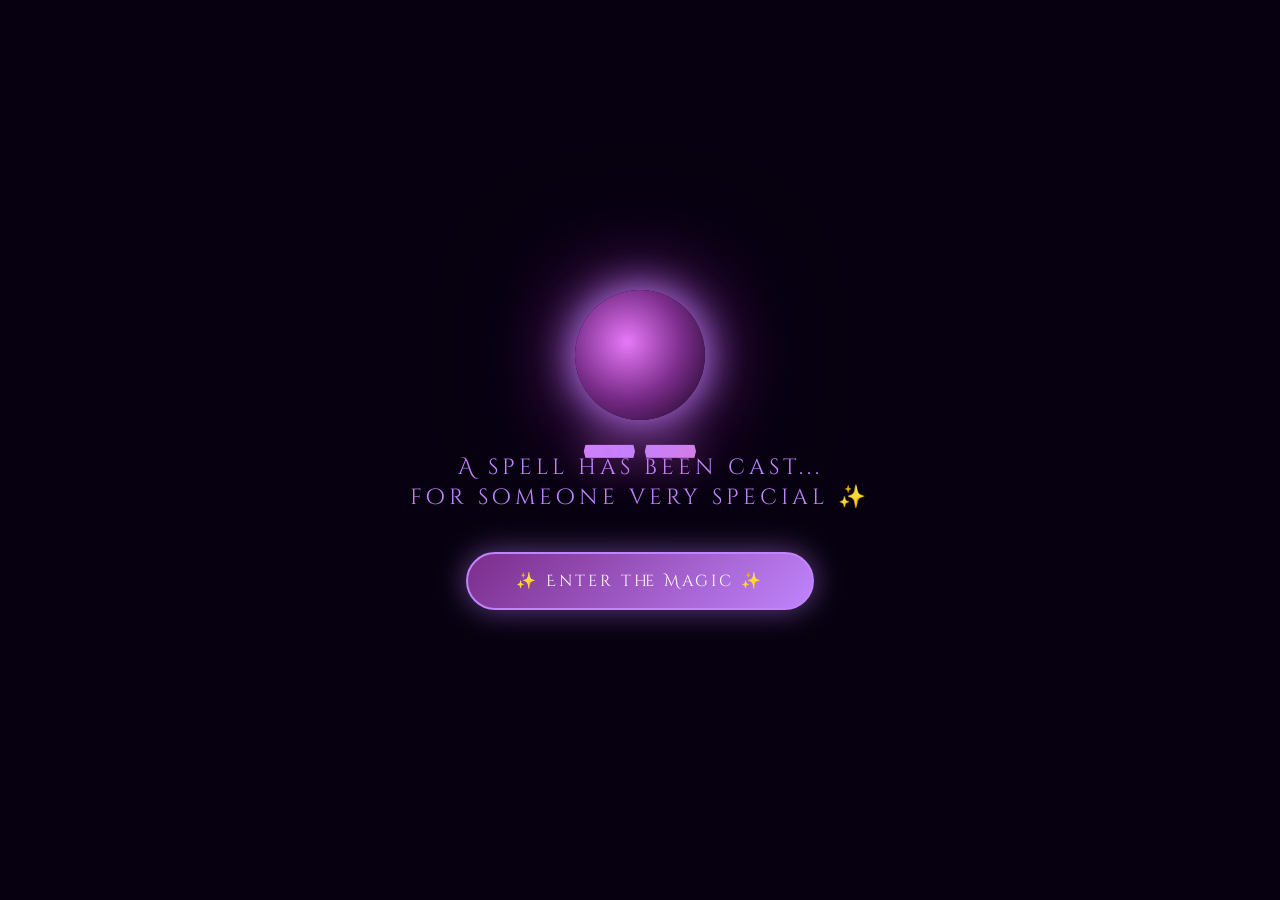
==== lucy_birthday_v2.html @ 37e7c9aa "updated" ====
<!DOCTYPE html>
<html lang="en">
<head>
<meta charset="UTF-8">
<meta name="viewport" content="width=device-width, initial-scale=1.0">
<title>Happy Birthday, Lucy Dracolina Darkbloom ✨</title>
<link href="https://fonts.googleapis.com/css2?family=Cinzel+Decorative:wght@400;700;900&family=Cormorant+Garamond:ital,wght@0,300;0,400;1,300;1,400&family=Satisfy&display=swap" rel="stylesheet">
<style>
:root {
  --purple: #7b2d8b;
  --deep-purple: #3d0d4e;
  --lavender: #c084fc;
  --pink: #f472b6;
  --gold: #f5c842;
  --teal: #2dd4bf;
  --dark: #0d0015;
  --darker: #070010;
  --white: #fdf4ff;
  --rose: #fb7185;
}
* { margin:0; padding:0; box-sizing:border-box; }
html, body { width:100%; height:100%; overflow:hidden; }

body {
  background: var(--darker);
  color: var(--white);
  font-family: 'Cormorant Garamond', serif;
  cursor: url("data:image/svg+xml,%3Csvg xmlns='http://www.w3.org/2000/svg' width='24' height='24' viewBox='0 0 24 24'%3E%3Ctext y='20' font-size='20'%3E🔮%3C/text%3E%3C/svg%3E") 12 12, auto;
  transition:opacity .3s ease;
}

/* ── STARFIELD ── */
#starfield {
  position:fixed; inset:0;
  pointer-events:none; z-index:0; overflow:hidden;
}
.star {
  position:absolute; background:white; border-radius:50%;
  animation: twinkle var(--dur) ease-in-out infinite;
}
@keyframes twinkle {
  0%,100%{opacity:.15;transform:scale(1)}
  50%{opacity:1;transform:scale(1.5)}
}

/* ── FLOATING PARTICLES ── */
.particle {
  position:fixed; pointer-events:none; z-index:1;
  animation: floatUp var(--dur2) ease-in infinite;
  font-size:var(--sz);
}
@keyframes floatUp {
  0%{transform:translateY(110vh) rotate(0);opacity:0}
  10%{opacity:1} 90%{opacity:1}
  100%{transform:translateY(-10vh) rotate(360deg);opacity:0}
}

/* ── CURSOR TRAIL ── */
.trail {
  position:fixed; pointer-events:none; z-index:9990; font-size:1.2rem;
  animation: trailFade .8s forwards;
}
@keyframes trailFade {
  0%{opacity:1;transform:scale(1)}
  100%{opacity:0;transform:scale(0) translateY(-30px)}
}

/* ── FIREWORKS ── */
.firework {
  position:fixed; pointer-events:none; z-index:9000; border-radius:50%;
  animation:fireworkPop 1s ease-out forwards;
}
@keyframes fireworkPop {
  0%{transform:scale(0);opacity:1}
  100%{transform:scale(1);opacity:0}
}

/* ── INTRO SCREEN ── */
#intro {
  position:fixed; inset:0; z-index:9999;
  background:var(--darker);
  display:flex; flex-direction:column;
  align-items:center; justify-content:center; text-align:center; padding:2rem;
  transition:opacity 1.2s ease, visibility 1.2s ease;
}
#intro.hidden{opacity:0;visibility:hidden;pointer-events:none}

.intro-orb {
  width:130px; height:130px; border-radius:50%;
  background:radial-gradient(circle at 40% 40%,#e879f9,#7b2d8b,#0d0015);
  box-shadow:0 0 40px #c084fc,0 0 80px #7b2d8b,0 0 130px #3d0d4e;
  animation:orbPulse 2s ease-in-out infinite;
  margin-bottom:2rem;
}
@keyframes orbPulse {
  0%,100%{transform:scale(1);box-shadow:0 0 40px #c084fc,0 0 80px #7b2d8b}
  50%{transform:scale(1.15);box-shadow:0 0 70px #e879f9,0 0 130px #c084fc,0 0 200px #7b2d8b}
}
.intro-text {
  font-family:'Cinzel Decorative',serif;
  font-size:clamp(.9rem,3vw,1.4rem);
  color:var(--lavender); letter-spacing:4px;
  animation:fadeInOut 2s ease-in-out infinite;
}
@keyframes fadeInOut{0%,100%{opacity:.4}50%{opacity:1}}

#enterBtn {
  margin-top:2.5rem; padding:1rem 3rem;
  background:linear-gradient(135deg,#7b2d8b,#c084fc);
  border:2px solid var(--lavender); color:white;
  font-family:'Cinzel Decorative',serif; font-size:1rem; letter-spacing:3px;
  cursor:pointer; border-radius:50px;
  box-shadow:0 0 30px rgba(192,132,252,.5);
  transition:all .3s; animation:btnGlow 2s ease-in-out infinite;
}
#enterBtn:hover{transform:scale(1.08);box-shadow:0 0 60px rgba(192,132,252,1)}
@keyframes btnGlow{
  0%,100%{box-shadow:0 0 20px rgba(192,132,252,.4)}
  50%{box-shadow:0 0 55px rgba(192,132,252,.9)}
}

/* ── INTRO COUNTDOWN ── */
#introCountdown{
  position:absolute;
  top:50%;left:50%;
  transform:translate(-50%,-50%);
  font-size:clamp(4rem,15vw,10rem);
  font-family:'Cinzel Decorative',serif;
  background:linear-gradient(135deg,#e879f9,#c084fc,#f472b6);
  -webkit-background-clip:text;
  -webkit-text-fill-color:transparent;
  background-clip:text;
  animation:countdownPulse .8s ease-in-out;
  font-weight:900;
  text-shadow:0 0 40px rgba(232,121,249,.6);
  opacity:0;
}
#introCountdown.show{
  opacity:1;
}
@keyframes countdownPulse{
  0%{transform:translate(-50%,-50%) scale(.5);opacity:0}
  50%{transform:translate(-50%,-50%) scale(1.3)}
  100%{transform:translate(-50%,-50%) scale(1);opacity:1}
}

/* ── BOOK CONTAINER ── */
#book {
  position:fixed; inset:0; z-index:10;
  display:flex; align-items:center; justify-content:center;
}

/* ── PAGES ── */
.page {
  position:absolute; inset:0;
  display:flex; flex-direction:column;
  align-items:center; justify-content:flex-start;
  padding:3rem 1.5rem 8.5rem;
  overflow-y:auto; overflow-x:hidden;
  opacity:0; pointer-events:none;
  transform:translateX(100%) scale(.95);
  transition:transform .7s cubic-bezier(.77,0,.18,1), opacity .7s ease;
  will-change:transform,opacity;
  min-height:100vh;
  scroll-behavior:smooth;
}
.page.active{
  opacity:1; pointer-events:auto;
  transform:translateX(0) scale(1);
}
.page.exit-left{
  opacity:0; pointer-events:none;
  transform:translateX(-100%) scale(.95);
  transition:transform .7s cubic-bezier(.77,0,.18,1), opacity .6s ease;
}
.page.enter-right{
  transform:translateX(100%) scale(.95);
  opacity:0; transition:none;
}
.page.enter-left{
  transform:translateX(-100%) scale(.95);
  opacity:0; transition:none;
}
.page.exit-right{
  opacity:0; pointer-events:none;
  transform:translateX(100%) scale(.95);
  transition:transform .7s cubic-bezier(.77,0,.18,1), opacity .6s ease;
}

/* page backgrounds */
.page:nth-child(1){background:radial-gradient(ellipse at 50% 0%,#3d0d4e 0%,#0d0015 60%)}
.page:nth-child(2){background:radial-gradient(ellipse at 50% 50%,#1a0025 0%,#0d0015 100%)}
.page:nth-child(3){background:radial-gradient(ellipse at 50% 0%,#0a001a 0%,#050008 100%)}
.page:nth-child(4){background:radial-gradient(ellipse at 50% 100%,#200030 0%,#0d0015 70%)}
.page:nth-child(5){background:radial-gradient(ellipse at 50% 50%,#1a0028 0%,#080010 100%)}
.page:nth-child(6){background:radial-gradient(ellipse at 50% 50%,#001a3a 0%,#000a18 100%)}
.page:nth-child(7){background:radial-gradient(ellipse at 50% 0%,#200040 0%,#0a0015 100%)}
.page:nth-child(8){background:radial-gradient(ellipse at 50% 50%,#1a0030 0%,#080010 100%)}
.page:nth-child(9){background:radial-gradient(ellipse at 50% 0%,#0d0020 0%,#060010 100%)}
.page:nth-child(10){background:radial-gradient(ellipse at 50% 50%,#250040 0%,#080010 100%)}

/* ── NAV BUTTONS ── */
#navBar {
  position:fixed; bottom:0; left:0; right:0; z-index:9500;
  display:flex; align-items:center; justify-content:center;
  gap:2rem; padding:1.5rem 1.5rem 1.8rem;
  background:linear-gradient(to top,rgba(7,0,16,.98),rgba(7,0,16,.7),transparent);
  backdrop-filter:blur(10px);
  flex-wrap:wrap;
}
.nav-btn {
  padding:0.8rem 2.2rem;
  background:linear-gradient(135deg,#7b2d8b,#c084fc);
  border:1.5px solid rgba(192,132,252,.6);
  color:white;
  font-family:'Cinzel Decorative',serif;
  font-size:.8rem;
  letter-spacing:2px;
  cursor:pointer;
  border-radius:50px;
  box-shadow:0 4px 25px rgba(123,45,139,.4);
  transition:all .35s cubic-bezier(.34,.1,.64,.1);
  text-transform:uppercase;
  font-weight:600;
  position:relative;
  overflow:hidden;
}
.nav-btn::before{
  content:'';
  position:absolute;
  top:0;
  left:-100%;
  width:100%;
  height:100%;
  background:linear-gradient(90deg,transparent,rgba(255,255,255,.2),transparent);
  transition:left .5s;
}
.nav-btn:hover::before{left:100%}
.nav-btn:hover{
  background:linear-gradient(135deg,#c084fc,#7b2d8b);
  box-shadow:0 8px 45px rgba(192,132,252,.8);
  transform:translateY(-3px);
  border-color:rgba(232,121,249,.9);
}
.nav-btn:active{
  transform:translateY(-1px);
  box-shadow:0 4px 20px rgba(192,132,252,.6);
}
.nav-btn:disabled{
  opacity:.25;
  cursor:not-allowed;
  transform:none;
  box-shadow:0 2px 10px rgba(192,132,252,.1);
}

#pageProgress{
  position:absolute;
  bottom:0;
  left:0;
  height:4px;
  background:linear-gradient(90deg,#e879f9,#c084fc,#f472b6);
  box-shadow:0 0 15px rgba(192,132,252,.8);
  transition:width .5s cubic-bezier(.34,.1,.64,.1);
}

#pageCounter{
  font-family:'Cinzel Decorative',serif;
  font-size:1rem;
  color:var(--lavender);
  letter-spacing:2px;
  text-align:center;
  background:rgba(61,13,78,.5);
  border:1.5px solid rgba(192,132,252,.4);
  border-radius:30px;
  padding:0.7rem 1.8rem;
  backdrop-filter:blur(8px);
  box-shadow:0 4px 15px rgba(123,45,139,.3);
  min-width:110px;
  font-weight:600;
}

#pageIndicator {
  display:flex;
  gap:.5rem;
  align-items:center;
  padding:0.8rem 1.2rem;
  background:rgba(61,13,78,.3);
  border-radius:50px;
  backdrop-filter:blur(8px);
  border:1px solid rgba(192,132,252,.2);
}
.pip {
  width:10px;
  height:10px;
  border-radius:50%;
  background:rgba(192,132,252,.25);
  border:1.5px solid rgba(192,132,252,.35);
  cursor:pointer;
  transition:all .3s cubic-bezier(.34,.1,.64,.1);
  position:relative;
  box-shadow:0 0 6px rgba(192,132,252,.2);
}
.pip:hover{
  background:rgba(192,132,252,.6);
  border-color:rgba(192,132,252,.8);
  transform:scale(1.4);
  box-shadow:0 0 12px rgba(192,132,252,.7);
}
.pip.active{
  background:linear-gradient(135deg,#e879f9,#c084fc);
  border-color:var(--lavender);
  box-shadow:0 0 18px rgba(192,132,252,.9),inset 0 0 10px rgba(255,255,255,.4);
  width:14px;
  height:14px;
  position:relative;
}
.pip.active::after{
  content:'';
  position:absolute;
  inset:0;
  border-radius:50%;
  background:linear-gradient(135deg,transparent,rgba(255,255,255,.3),transparent);
  animation:shimmer 2s infinite;
}
@keyframes shimmer{
  0%{transform:translateX(-100%)}
  100%{transform:translateX(100%)}
}

/* ── GENERAL TYPOGRAPHY ── */
.section-title {
  font-family:'Cinzel Decorative',serif;
  font-size:clamp(1.4rem,4vw,2.4rem);
  color:var(--gold); margin-bottom:.8rem;
  text-shadow:0 0 30px rgba(245,200,66,.5);
  text-align:center; line-height:1.3;
}
.section-subtitle {
  font-size:1rem; color:var(--lavender);
  letter-spacing:3px; margin-bottom:2.5rem;
  font-style:italic; text-align:center;
}
.page-inner { width:100%; max-width:880px; margin:0 auto; padding:1rem 0; }

/* ── PAGE SCROLL FIX ── */
.page{
  overflow-y:auto;
  overflow-x:hidden;
  scroll-behavior:smooth;
  scrollbar-width:thin;
  scrollbar-color:rgba(192,132,252,.4) rgba(7,0,16,.5);
}
.page::-webkit-scrollbar{width:8px}
.page::-webkit-scrollbar-track{background:rgba(7,0,16,.5)}
.page::-webkit-scrollbar-thumb{background:rgba(192,132,252,.4);border-radius:4px}
.page::-webkit-scrollbar-thumb:hover{background:rgba(192,132,252,.7)}

/* ── PAGE 1 HERO ── */
.hero-crown{font-size:4.5rem;animation:crownFloat 3s ease-in-out infinite;filter:drop-shadow(0 0 20px gold);display:block;text-align:center}
@keyframes crownFloat{0%,100%{transform:translateY(0) rotate(-5deg)}50%{transform:translateY(-20px) rotate(5deg)}}
.hero-title {
  font-family:'Cinzel Decorative',serif;
  font-size:clamp(2rem,6vw,4.5rem);
  background:linear-gradient(135deg,#f5c842,#e879f9,#c084fc,#f472b6);
  -webkit-background-clip:text; -webkit-text-fill-color:transparent; background-clip:text;
  line-height:1.2; margin:1rem 0; text-align:center;
}
.hero-secret{font-family:'Satisfy',cursive;font-size:clamp(1.2rem,4vw,2.3rem);color:var(--lavender);margin:.5rem 0 1rem;text-align:center}
.hero-date{font-family:'Cormorant Garamond',serif;font-size:1.2rem;color:var(--gold);letter-spacing:5px;text-align:center}
.hero-divider{width:200px;height:2px;background:linear-gradient(90deg,transparent,var(--lavender),transparent);margin:1.5rem auto}
.hero-subtitle{font-size:1.3rem;font-style:italic;color:rgba(253,244,255,.7);max-width:580px;line-height:1.8;text-align:center;margin:0 auto}
.barbie-ring{position:absolute;width:560px;height:560px;border-radius:50%;border:1px solid rgba(244,114,182,.15);animation:ringRotate 20s linear infinite;pointer-events:none;top:50%;left:50%;transform:translate(-50%,-50%)}
.barbie-ring::before{content:'💗';position:absolute;top:-15px;left:50%;transform:translateX(-50%);font-size:1.5rem}
@keyframes ringRotate{to{transform:translate(-50%,-50%) rotate(360deg)}}

/* page-in animation helpers */
.page.active .fade-in { animation: fadeInUp .8s ease forwards; }
.page.active .fade-in:nth-child(1){animation-delay:.1s}
.page.active .fade-in:nth-child(2){animation-delay:.3s}
.page.active .fade-in:nth-child(3){animation-delay:.5s}
.page.active .fade-in:nth-child(4){animation-delay:.7s}
.page.active .fade-in:nth-child(5){animation-delay:.9s}
.page.active .fade-in:nth-child(6){animation-delay:1.1s}
.fade-in { opacity:0; transform:translateY(24px); }
@keyframes fadeInUp{to{opacity:1;transform:translateY(0)}}

/* ── PAGE 2 POEM ── */
.poem-label{font-family:'Cinzel Decorative',serif;font-size:.75rem;letter-spacing:6px;color:var(--gold);margin-bottom:1rem;text-align:center}
.poem-title{font-family:'Cinzel Decorative',serif;font-size:clamp(1.3rem,3.5vw,2rem);color:var(--lavender);margin-bottom:1.5rem;text-align:center}
.poem-text{font-size:clamp(.9rem,2vw,1.1rem);font-style:italic;line-height:2;color:rgba(253,244,255,.85);text-align:center;max-width:720px;margin:0 auto;padding:1rem 0}
.poem-text .hp{color:var(--pink)}.poem-text .hg{color:var(--gold)}.poem-text .hl{color:var(--lavender)}
.poem-sig{margin-top:1.5rem;font-family:'Satisfy',cursive;font-size:1.5rem;color:var(--rose);text-align:center}
.float-rose{position:absolute;font-size:2rem;animation:roseFloat var(--d) ease-in-out infinite;opacity:.35;pointer-events:none}
@keyframes roseFloat{0%,100%{transform:translateY(0) rotate(0);opacity:.3}50%{transform:translateY(-28px) rotate(15deg);opacity:.7}}

/* ── PAGE 3 STAR CHART ── */
.natal-wrap{position:relative;display:inline-block;margin:0 auto 1rem}
#natalCanvas{border-radius:50%;box-shadow:0 0 60px rgba(192,132,252,.4),0 0 120px rgba(123,45,139,.2);max-width:min(420px,80vw);max-height:min(420px,80vw)}
.natal-center{position:absolute;top:50%;left:50%;transform:translate(-50%,-50%);text-align:center;pointer-events:none}
.natal-center-sign{font-size:2.2rem;animation:orbPulse 3s ease-in-out infinite}
.natal-center-name{font-family:'Cinzel Decorative',serif;font-size:.75rem;color:var(--gold);letter-spacing:3px;margin-top:.3rem}
.natal-center-date{font-size:.65rem;color:var(--lavender);letter-spacing:2px;margin-top:.2rem}

.planet-legend{display:flex;flex-wrap:wrap;gap:.7rem;justify-content:center;max-width:680px;margin:1.2rem auto}
.planet-item{display:flex;align-items:center;gap:.5rem;background:rgba(61,13,78,.5);border:1px solid rgba(192,132,252,.25);border-radius:30px;padding:.35rem .9rem;transition:all .25s;cursor:default}
.planet-item:hover{background:rgba(123,45,139,.45);border-color:rgba(192,132,252,.55);transform:scale(1.05)}
.planet-dot{width:9px;height:9px;border-radius:50%}
.planet-name-tag{font-family:'Cormorant Garamond',serif;font-size:.85rem;color:var(--lavender)}

/* ── CONSTELLATION GRID (pages 3 & 7) ── */
.constellation-grid{display:flex;flex-wrap:wrap;gap:1.2rem;justify-content:center;max-width:860px;margin:0 auto}
.star-card{background:linear-gradient(135deg,rgba(61,13,78,.6),rgba(123,45,139,.2));border:1px solid rgba(192,132,252,.3);border-radius:18px;padding:1.5rem;width:230px;backdrop-filter:blur(8px);transition:transform .3s,box-shadow .3s;position:relative;overflow:hidden}
.star-card:hover{transform:translateY(-8px);box-shadow:0 18px 50px rgba(192,132,252,.3)}
.star-icon{font-size:2.2rem;margin-bottom:.6rem}
.star-name{font-family:'Cinzel Decorative',serif;font-size:.78rem;color:var(--gold);margin-bottom:.4rem;letter-spacing:2px}
.star-desc{font-size:.88rem;color:rgba(253,244,255,.75);line-height:1.6;font-style:italic}

/* ── PAGE 4 TEDDIES ── */
.toys-grid{display:flex;flex-wrap:wrap;gap:2rem;justify-content:center;max-width:900px;margin:0 auto}
.toy-card{width:150px;display:flex;flex-direction:column;align-items:center;gap:.8rem;animation:toyBounce var(--b) ease-in-out infinite;cursor:pointer;transition:transform .2s}
.toy-card:hover{transform:scale(1.18) rotate(5deg)}
@keyframes toyBounce{0%,100%{transform:translateY(0)}50%{transform:translateY(-18px)}}
.toy-emoji{font-size:4rem;filter:drop-shadow(0 8px 18px rgba(192,132,252,.4))}
.toy-name{font-family:'Cinzel Decorative',serif;font-size:.8rem;color:var(--pink);letter-spacing:2px}
.speech-bubble{background:linear-gradient(135deg,rgba(123,45,139,.55),rgba(61,13,78,.85));border:1px solid rgba(192,132,252,.4);border-radius:14px;padding:.6rem .9rem;position:relative;opacity:0;transform:translateY(8px);transition:opacity .3s,transform .3s}
.toy-card:hover .speech-bubble{opacity:1;transform:translateY(0)}
.speech-bubble::before{content:'';position:absolute;top:-8px;left:50%;transform:translateX(-50%);border:8px solid transparent;border-bottom-color:rgba(123,45,139,.55);border-top:none}
.toy-wish{font-size:.8rem;color:var(--lavender);text-align:center;line-height:1.5;font-style:italic}

/* ── PAGE 5 CAKE ── */
.cake-emoji{font-size:clamp(7rem,18vw,11rem);display:block;text-align:center;animation:cakeFloat 3s ease-in-out infinite;filter:drop-shadow(0 20px 40px rgba(244,114,182,.4));cursor:pointer;user-select:none;transition:transform .2s}
.cake-emoji:hover{transform:scale(1.1)}
@keyframes cakeFloat{0%,100%{transform:translateY(0)}50%{transform:translateY(-14px)}}
.candles-row{font-size:1.8rem;margin-bottom:.8rem;text-align:center;animation:candleGlow 1.5s ease-in-out infinite}
@keyframes candleGlow{0%,100%{filter:brightness(1)}50%{filter:brightness(1.5) drop-shadow(0 0 10px #ffd700)}}
#cakeCutMsg{font-family:'Cinzel Decorative',serif;font-size:clamp(1rem,2.5vw,1.5rem);color:var(--gold);margin-top:1.5rem;min-height:2.5rem;opacity:0;transition:opacity .5s;text-align:center}
#cakeCutMsg.show{opacity:1}
.cake-confetti{position:absolute;font-size:1.8rem;pointer-events:none;opacity:0}
.cake-confetti.burst{animation:confettiBurst 2s forwards}
@keyframes confettiBurst{0%{opacity:1;transform:translate(0,0) rotate(0) scale(1)}100%{opacity:0;transform:translate(var(--tx),var(--ty)) rotate(720deg) scale(0)}}

/* ── CAKE PARTICLES ── */
.cake-particle{position:fixed;pointer-events:none;font-size:1.2rem}
.cake-particle.sweet{animation:sweetParticle 3s ease-out forwards;opacity:0}
@keyframes sweetParticle{
  0%{opacity:1;transform:translate(0,0) scale(1)}
  50%{opacity:1}
  100%{opacity:0;transform:translate(var(--tx),var(--ty)) scale(0)}
}

/* ── CANDY EXPLOSION ── */
.candy-burst{position:fixed;width:1rem;height:1rem;pointer-events:none;border-radius:50%;animation:candyPop 1.5s ease-out forwards}
@keyframes candyPop{
  0%{transform:translate(0,0) scale(1);opacity:1}
  100%{transform:translate(var(--x),var(--y)) scale(0);opacity:0}
}

/* ── PAGE 6 ABYSS ── */
.fish-swim{font-size:2.5rem;position:absolute;animation:swim var(--sd) linear infinite;top:var(--st);pointer-events:none}
@keyframes swim{
  from{transform:translateX(-10vw) scaleX(1)}
  49.9%{transform:translateX(110vw) scaleX(1)}
  50%{transform:translateX(110vw) scaleX(-1)}
  to{transform:translateX(-10vw) scaleX(-1)}
}
.abyss-card{background:linear-gradient(135deg,rgba(0,30,80,.7),rgba(0,10,40,.9));border:1px solid rgba(45,212,191,.4);border-radius:28px;padding:2.5rem;max-width:520px;margin:2rem auto 0;backdrop-filter:blur(10px);box-shadow:0 0 50px rgba(45,212,191,.15);text-align:center}
.abyss-fish{font-size:5.5rem;animation:fishBob 2s ease-in-out infinite;display:block}
@keyframes fishBob{0%,100%{transform:translateY(0) rotate(-5deg)}50%{transform:translateY(-14px) rotate(5deg)}}
.abyss-name{font-family:'Cinzel Decorative',serif;font-size:1.9rem;color:var(--teal);margin:1rem 0;text-shadow:0 0 20px rgba(45,212,191,.7)}
.abyss-desc{font-size:1.05rem;font-style:italic;color:rgba(255,255,255,.8);line-height:1.8}

/* ── PAGE 7 WISHES ── */
.wishes-grid{display:grid;grid-template-columns:repeat(auto-fit,minmax(240px,1fr));gap:1.5rem;max-width:860px;margin:0 auto}
.wish-card{background:linear-gradient(135deg,rgba(123,45,139,.2),rgba(61,13,78,.4));border:1px solid rgba(192,132,252,.25);border-radius:18px;padding:1.7rem;transition:all .3s;position:relative;overflow:hidden;cursor:pointer;}
.wish-card:hover{transform:translateY(-7px);border-color:rgba(192,132,252,.6);box-shadow:0 18px 45px rgba(123,45,139,.4)}
.wish-card::after{content:'';position:absolute;top:0;left:-100%;width:100%;height:100%;background:linear-gradient(90deg,transparent,rgba(192,132,252,.1),transparent);transition:left .5s}
.wish-card:hover::after{left:100%}
.wish-icon{font-size:2.2rem;margin-bottom:.8rem}
.wish-title{font-family:'Cinzel Decorative',serif;font-size:.78rem;color:var(--gold);letter-spacing:2px;margin-bottom:.7rem}
.wish-text{font-size:.92rem;color:rgba(253,244,255,.8);line-height:1.7;font-style:italic}

/* ── PAGE 8 MEMORY JAR ── */
.jar-wrapper{font-size:clamp(6rem,16vw,9rem);cursor:pointer;animation:cakeFloat 3s ease-in-out infinite;display:block;text-align:center;filter:drop-shadow(0 0 28px rgba(192,132,252,.5));transition:transform .2s}
.jar-wrapper:hover{transform:scale(1.1) rotate(5deg)}
#memoryText{margin:1.5rem auto 0;max-width:540px;min-height:60px;font-size:1.2rem;font-style:italic;color:var(--lavender);padding:1.4rem 2rem;background:linear-gradient(135deg,rgba(61,13,78,.4),rgba(123,45,139,.2));border:1px solid rgba(192,132,252,.3);border-radius:18px;opacity:0;transition:opacity .5s;line-height:1.8;text-align:center}
#memoryText.show{opacity:1}
.jar-hint{margin-top:1rem;color:rgba(192,132,252,.5);font-size:.88rem;font-style:italic;text-align:center}

/* ── PAGE 9 TAROT ── */
.tarot-deck{display:flex;gap:1.5rem;justify-content:center;flex-wrap:wrap;margin:2rem auto 0;max-width:680px}
.tarot-card{width:min(150px,38vw);height:min(230px,58vw);background:linear-gradient(160deg,#1a0030,#2d0050);border:2px solid rgba(192,132,252,.4);border-radius:14px;display:flex;flex-direction:column;align-items:center;justify-content:center;gap:.7rem;cursor:pointer;transition:all .4s;position:relative;overflow:hidden;box-shadow:0 10px 28px rgba(0,0,0,.5)}
.tarot-card::before{content:'';position:absolute;inset:0;background:linear-gradient(135deg,rgba(192,132,252,.05),transparent)}
.tarot-card:hover{transform:translateY(-14px) rotate(2deg);border-color:var(--lavender);box-shadow:0 22px 55px rgba(123,45,139,.5)}
.tarot-card.flipped{animation:cardFlip .6s ease}
@keyframes cardFlip{0%{transform:rotateY(0) translateY(-14px)}50%{transform:rotateY(90deg) translateY(-14px)}100%{transform:rotateY(0) translateY(-14px)}}
.tarot-face{font-size:3rem}
.tarot-name{font-family:'Cinzel Decorative',serif;font-size:.6rem;color:var(--gold);letter-spacing:1px;text-align:center;padding:0 .5rem}
.tarot-msg{font-size:.72rem;color:rgba(253,244,255,.7);text-align:center;padding:0 .7rem;font-style:italic;line-height:1.4}

/* ── PAGE 10 LETTER + COUNTDOWN ── */
.countdown-boxes{display:flex;gap:1rem;justify-content:center;flex-wrap:wrap;margin:1.5rem 0}
.countdown-box{background:linear-gradient(135deg,rgba(61,13,78,.6),rgba(123,45,139,.3));border:1px solid rgba(192,132,252,.4);border-radius:14px;padding:1.2rem 1.5rem;min-width:90px;text-align:center}
.countdown-number{font-family:'Cinzel Decorative',serif;font-size:2.2rem;color:var(--gold);text-shadow:0 0 20px rgba(245,200,66,.6);line-height:1}
.countdown-label{font-size:.72rem;color:var(--lavender);letter-spacing:3px;margin-top:.4rem}
.birthday-live-msg{font-family:'Cinzel Decorative',serif;font-size:1.3rem;color:var(--gold);animation:orbPulse 2s ease-in-out infinite;display:none;text-align:center}

.letter-container{max-width:680px;margin:1.5rem auto 0;background:linear-gradient(135deg,rgba(61,13,78,.4),rgba(123,45,139,.15));border:1px solid rgba(192,132,252,.3);border-radius:26px;padding:3rem 2.5rem;position:relative;backdrop-filter:blur(5px)}
.letter-container::before{content:'🔮';position:absolute;top:-1.3rem;left:50%;transform:translateX(-50%);font-size:2.5rem}
.letter-text{font-size:clamp(.95rem,2vw,1.1rem);line-height:2;color:rgba(253,244,255,.88);font-style:italic;text-align:left}
.letter-text .em{color:var(--pink);font-style:normal}
.letter-text .em2{color:var(--lavender);font-style:normal}
.letter-sig{font-family:'Satisfy',cursive;font-size:1.8rem;color:var(--gold);margin-top:2rem;text-align:right}

/* ── MUSIC BUTTON ── */
#musicToggle{position:fixed;bottom:5rem;right:1.5rem;z-index:9000;width:50px;height:50px;border-radius:50%;background:linear-gradient(135deg,#7b2d8b,#c084fc);border:2px solid var(--lavender);color:white;font-size:1.4rem;cursor:pointer;box-shadow:0 0 28px rgba(192,132,252,.5);display:flex;align-items:center;justify-content:center;transition:all .3s;animation:btnGlow 2s ease-in-out infinite}
#musicToggle:hover{transform:scale(1.18)}

/* ── MUSIC VISUALIZATION ── */
.music-bar{position:absolute;bottom:5.5rem;right:2rem;width:30px;height:30px;animation:barAnimate 1.2s ease-in-out infinite;pointer-events:none}
.music-bar.active{animation:barAnimate .6s ease-in-out infinite}

/* ── MOBILE ── */
@media(max-width:768px){
  .page{padding:2.5rem 1rem 8rem}
  .section-title{font-size:clamp(1.2rem,3.5vw,2rem)}
  .section-subtitle{font-size:.85rem;margin-bottom:1.5rem}
  .letter-container{padding:1.8rem 1rem;margin-bottom:2rem}
  .tarot-deck{gap:.8rem}
  .star-card{width:100%}
  .constellation-grid{gap:.6rem;flex-direction:column}
  .toys-grid{gap:1rem}
  .toy-card{width:110px}
  .toy-emoji{font-size:2.8rem}
  #natalCanvas{max-width:min(300px,90vw);max-height:min(300px,90vw)}
  .wishes-grid{grid-template-columns:1fr}
  .countdown-boxes{gap:.5rem;margin:1rem 0}
  .countdown-box{padding:.8rem 1rem;min-width:70px}
  .countdown-number{font-size:1.6rem}
  .poem-text{font-size:.95rem}
  .hero-title{font-size:clamp(1.5rem,4vw,3rem)}
  .hero-secret{font-size:clamp(1rem,3vw,1.8rem)}
}

@media(max-width:500px){
  .page{padding:2rem .8rem 8rem;min-height:100vh}
  nav-bar{padding:.8rem 1rem 1rem}
  .nav-btn{padding:.5rem 1.2rem;font-size:.6rem}
  .section-title{font-size:clamp(1rem,3vw,1.5rem)}
  .section-subtitle{font-size:.75rem;margin-bottom:1rem}
  .letter-container{padding:1.5rem .8rem}
  .letter-text{font-size:.9rem;line-height:1.8}
  .poem-text{font-size:.9rem;line-height:1.9}
  .poem-label{margin-bottom:.8rem}
  .poem-title{margin-bottom:1rem}
  .poem-sig{margin-top:1rem}
  .toy-card{width:95px}
  .toy-emoji{font-size:2.2rem}
  .candles-row{font-size:1.2rem}
  .cake-emoji{font-size:clamp(5rem,12vw,8rem)}
  .abyss-fish{font-size:4rem}
  .hero-title{font-size:clamp(1.3rem,3vx,2.2rem)}
  .hero-subtitle{font-size:1rem}
}
</style>
</head>
<body>

<!-- STARFIELD -->
<div id="starfield"></div>
<div id="floatingEmojis"></div>

<!-- INTRO -->
<div id="intro">
  <div class="intro-orb"></div>
  <p class="intro-text">A spell has been cast...<br>for someone very special ✨</p>
  <div id="introCountdown">--</div>
  <button id="enterBtn" onclick="enterSite()">✨ Enter the Magic ✨</button>
</div>

<!-- BOOK -->
<div id="book">

  <!-- ═══════════ PAGE 1 — HERO ═══════════ -->
  <div class="page active" id="page-1">
    <div class="barbie-ring"></div>
    <span class="hero-crown fade-in">👑</span>
    <h1 class="hero-title fade-in">Happy Birthday<br>Lucy Dracolina Darkbloom</h1>
    <p class="hero-secret fade-in">~ Harshavardini ~</p>
    <div class="hero-divider fade-in"></div>
    <p class="hero-date fade-in">02 · 04 · 2004</p>
    <p class="hero-subtitle fade-in">Where fantasy meets reality,<br>where witchcraft meets wonder — that is where <em>you</em> live.</p>
  </div>

  <!-- ═══════════ PAGE 2 — POEM ═══════════ -->
  <div class="page" id="page-2">
    <div class="float-rose" style="--d:4s;top:8%;left:4%">🌸</div>
    <div class="float-rose" style="--d:5s;top:55%;right:4%">🌺</div>
    <div class="float-rose" style="--d:3.5s;bottom:12%;left:12%">🌷</div>
    <div class="page-inner" style="text-align:center">
      <p class="poem-label fade-in">A VERSE FROM THE STARS</p>
      <h2 class="poem-title fade-in">Ode to the Girl Who Is Magic</h2>
      <p class="poem-text fade-in">
        In a world of ordinary things,<br>
        she arrived like a spell from ancient pages —<br>
        <span class="hp">eyes that hold the depth of oceans,</span><br>
        a heart that crafts its own galaxies.<br><br>
        She weaves wonder with her hands —<br>
        bracelets born of light and intention,<br>
        <span class="hl">each bead a whispered incantation,</span><br>
        each knot a binding of beautiful dreams.<br><br>
        She reads the worlds within the worlds,<br>
        her mind a library of fantasy realms,<br>
        she plants her bouquets like prayers,<br>
        <span class="hp">she is princess and witch and dreamer —</span><br><br>
        She rides through life with fearless grace,<br>
        and soon — <span class="hg">oh soon — the wind shall be hers,</span><br>
        the open road calling her name,<br>
        <span class="hp">freedom waiting beneath her wheels.</span><br><br>
        And Abyss, her loyal companion,<br>
        swims through waters deep and true,<br>
        <span class="hl">as faithful as her crafting hands,</span><br>
        as constant as her purple soul.<br><br>
        Every breath this year comes lighter,<br>
        every moment burns brighter,<br>
        and I am blessed beyond all measure<br>
        <span class="hg">simply to know that you exist.</span><br><br>
        <span class="hl">May every breath come easy now,</span><br>
        may the wind know your courage,<br>
        may your creations change the world —<br>
        <span class="hg">you are a universe, barely begun to unfold.</span>
      </p>
      <p class="poem-sig fade-in">— written in starlight, signed in purple 💜</p>
    </div>
  </div>

  <!-- ═══════════ PAGE 3 — STAR CHART ═══════════ -->
  <div class="page" id="page-3">
    <div class="page-inner" style="text-align:center">
      <h2 class="section-title fade-in">✦ The Sky on 02 · 04 · 2004 ✦</h2>
      <p class="section-subtitle fade-in">The exact cosmic portrait painted the moment you arrived</p>
      <div class="natal-wrap fade-in">
        <canvas id="natalCanvas" width="420" height="420"></canvas>
        <div class="natal-center">
          <div class="natal-center-sign">♈</div>
          <div class="natal-center-name">Lucy</div>
          <div class="natal-center-date">02 · 04 · 2004</div>
        </div>
      </div>
      <div class="planet-legend fade-in">
        <div class="planet-item"><div class="planet-dot" style="background:#f5c842;box-shadow:0 0 8px #f5c842"></div><span style="font-size:1rem">☀️</span><span class="planet-name-tag">Sun in Aries ♈</span></div>
        <div class="planet-item"><div class="planet-dot" style="background:#fde68a;box-shadow:0 0 8px #fde68a"></div><span style="font-size:1rem">🌙</span><span class="planet-name-tag">Moon in Leo ♌</span></div>
        <div class="planet-item"><div class="planet-dot" style="background:#a3e4d7;box-shadow:0 0 8px #a3e4d7"></div><span style="font-size:1rem">☿</span><span class="planet-name-tag">Mercury in Aries ♈</span></div>
        <div class="planet-item"><div class="planet-dot" style="background:#f472b6;box-shadow:0 0 8px #f472b6"></div><span style="font-size:1rem">♀</span><span class="planet-name-tag">Venus in Taurus ♉</span></div>
        <div class="planet-item"><div class="planet-dot" style="background:#f97316;box-shadow:0 0 8px #f97316"></div><span style="font-size:1rem">♂</span><span class="planet-name-tag">Mars in Gemini ♊</span></div>
        <div class="planet-item"><div class="planet-dot" style="background:#c084fc;box-shadow:0 0 8px #c084fc"></div><span style="font-size:1rem">♃</span><span class="planet-name-tag">Jupiter in Virgo ♍</span></div>
        <div class="planet-item"><div class="planet-dot" style="background:#94a3b8;box-shadow:0 0 8px #94a3b8"></div><span style="font-size:1rem">♄</span><span class="planet-name-tag">Saturn in Cancer ♋</span></div>
      </div>
      <div class="constellation-grid fade-in" style="margin-top:1.5rem">
        <div class="star-card"><div class="star-icon">☀️</div><div class="star-name">Sun in Aries</div><div class="star-desc">Fire-born, fearless, first. The Ram's fire lights your core — bold, passionate, and impossible to ignore.</div></div>
        <div class="star-card"><div class="star-icon">🌙</div><div class="star-name">Moon in Leo</div><div class="star-desc">Your emotional soul craves radiance and self-expression. When you feel, the whole room feels it too.</div></div>
        <div class="star-card"><div class="star-icon">☿</div><div class="star-name">Mercury in Aries</div><div class="star-desc">Quick, brilliant, magical in thought. Your mind moves like a spell — swift, sharp, and unforgettable.</div></div>
        <div class="star-card"><div class="star-icon">♀️</div><div class="star-name">Venus in Taurus</div><div class="star-desc">You love beauty, crafting, and sensory delights. Flowers, bracelets, bouquets — Venus in her home sign chose you perfectly.</div></div>
        <div class="star-card"><div class="star-icon">♂️</div><div class="star-name">Mars in Gemini</div><div class="star-desc">Your energy is clever and dual-natured — the witch who reads and rides, who crafts and dreams at once.</div></div>
        <div class="star-card"><div class="star-icon">♃</div><div class="star-name">Jupiter in Virgo</div><div class="star-desc">Growth comes through craft, precision, and healing. Every bracelet, every handmade thing — Jupiter expands through your hands.</div></div>
      </div>
    </div>
  </div>

  <!-- ═══════════ PAGE 4 — TEDDIES ═══════════ -->
  <div class="page" id="page-4">
    <div class="page-inner" style="text-align:center">
      <h2 class="section-title fade-in">🧸 Your Magical Friends Wish You...</h2>
      <p class="section-subtitle fade-in">They've been waiting all year to say this — hover to hear them!</p>
      <div class="toys-grid fade-in">
        <div class="toy-card" style="--b:2.1s">
          <div class="toy-emoji">🐻‍❄️</div>
          <div class="toy-name">Lumi</div>
          <div class="speech-bubble"><div class="toy-wish">"Happy Birthday! I'll keep your dreams warm forever 🤍"</div></div>
        </div>
        <div class="toy-card" style="--b:2.4s">
          <div class="toy-emoji">🐚</div>
          <div class="toy-name">Shadowbella</div>
          <div class="speech-bubble"><div class="toy-wish">"From the shadows, only beauty rises — just like you! 🖤"</div></div>
        </div>
        <div class="toy-card" style="--b:1.9s">
          <div class="toy-emoji">🦜</div>
          <div class="toy-name">Zuzo</div>
          <div class="speech-bubble"><div class="toy-wish">"Squawk! You're the most magical human I know! 🌈"</div></div>
        </div>
        <div class="toy-card" style="--b:2.7s">
          <div class="toy-emoji">🌸</div>
          <div class="toy-name">Blommie</div>
          <div class="speech-bubble"><div class="toy-wish">"You are in full bloom today and every single day! 🌺"</div></div>
        </div>
        <div class="toy-card" style="--b:2.2s">
          <div class="toy-emoji">🐻</div>
          <div class="toy-name">Bora</div>
          <div class="speech-bubble"><div class="toy-wish">"Big warm bear hugs! May your year be cozy & brave! 💛"</div></div>
        </div>
      </div>
    </div>
  </div>

  <!-- ═══════════ PAGE 5 — CAKE ═══════════ -->
  <div class="page" id="page-5">
    <div id="cakeConfettiContainer" style="position:absolute;inset:0;pointer-events:none;overflow:hidden"></div>
    <div class="page-inner" style="text-align:center">
      <h2 class="section-title fade-in">🎂 Time to Cut the Cake! 🎂</h2>
      <p class="section-subtitle fade-in">Click the cake to blow out the candles & make a wish...</p>
      <p class="candles-row fade-in">🕯️🕯️🕯️🕯️🕯️🕯️🕯️🕯️🕯️🕯️🕯️🕯️🕯️🕯️🕯️🕯️🕯️🕯️🕯️🕯️🕯️</p>
      <span class="cake-emoji fade-in" id="cakeEmoji" onclick="cutCake()">🎂</span>
      <div id="cakeCutMsg"></div>
    </div>
  </div>

  <!-- ═══════════ PAGE 6 — ABYSS ═══════════ -->
  <div class="page" id="page-6">
    <div class="fish-swim" style="--sd:12s;--st:18%">🐠</div>
    <div class="fish-swim" style="--sd:18s;--st:50%">🐟</div>
    <div class="fish-swim" style="--sd:15s;--st:72%">🦋</div>
    <div class="fish-swim" style="--sd:9s;--st:32%">🐡</div>
    <div class="page-inner" style="text-align:center">
      <h2 class="section-title fade-in">🐟 A Special Wish for Abyss 🐟</h2>
      <p class="section-subtitle fade-in">Your beloved fin-friend sends birthday love</p>
      <div class="abyss-card fade-in">
        <span class="abyss-fish">🐠</span>
        <div class="abyss-name">~ Abyss ~</div>
        <p class="abyss-desc">
          Named Abyss — for there are depths to this fish, just as there are depths to you.<br><br>
          May your little Abyss swim forever in clear, happy waters —<br>
          a small glimmer of life that reflects the vast and luminous soul of their keeper.<br><br>
          <em style="color:var(--teal)">Here's to both of you: deep, beautiful, and impossible to fully fathom. 🌊</em>
        </p>
      </div>
    </div>
  </div>

  <!-- ═══════════ PAGE 7 — WISHES ═══════════ -->
  <div class="page" id="page-7">
    <div class="page-inner">
      <h2 class="section-title fade-in">💜 Wishes for This Year 💜</h2>
      <p class="section-subtitle fade-in">May the universe listen closely</p>
      <div class="wishes-grid fade-in">
        <div class="wish-card"><div class="wish-icon">🌬️</div><div class="wish-title">BREATH & HEALTH</div><div class="wish-text">May every breath come lighter this year. May your lungs fill freely with the air of new beginnings. This is the year your body heals and flourishes.</div></div>
        <div class="wish-card"><div class="wish-icon">🏍️</div><div class="wish-title">THE BIKE</div><div class="wish-text">May the wind finally know your name! This is the year you ride, Lucy — the open road is waiting, and it has saved the best route just for you.</div></div>
        <div class="wish-card"><div class="wish-icon">📚</div><div class="wish-title">WORLDS WITHIN BOOKS</div><div class="wish-text">May you find stories this year that change you, grow you, and take you to realms no map can chart. Keep reading — you're a sorceress of stories.</div></div>
        <div class="wish-card"><div class="wish-icon">🪡</div><div class="wish-title">CRAFTING & CREATING</div><div class="wish-text">Every bracelet you weave is a spell. Every craft you make is a piece of your soul made tangible. Keep creating — the world needs your magic hands.</div></div>
        <div class="wish-card"><div class="wish-icon">💪</div><div class="wish-title">STRENGTH & WILLPOWER</div><div class="wish-text">May this year bring you the strength of mountains, the willpower of tides, and the quiet knowing that you are an extraordinarily strong woman.</div></div>
        <div class="wish-card"><div class="wish-icon">🌺</div><div class="wish-title">JOY & BOUQUETS</div><div class="wish-text">May your year overflow with the kind of joy that feels like stumbling into a garden in full bloom — unexpected, overwhelming, impossibly beautiful.</div></div>
      </div>
    </div>
  </div>

  <!-- ═══════════ PAGE 8 — MEMORY JAR ═══════════ -->
  <div class="page" id="page-8">
    <div class="page-inner" style="text-align:center">
      <h2 class="section-title fade-in">🫙 The Magic Jar of Wishes 🫙</h2>
      <p class="section-subtitle fade-in">Click the jar to pull out a magical message from the universe...</p>
      <span class="jar-wrapper fade-in" onclick="pullWish()">🫙</span>
      <div id="memoryText"></div>
      <p class="jar-hint">✨ Click again for a new wish ✨</p>
    </div>
  </div>

  <!-- ═══════════ PAGE 9 — TAROT ═══════════ -->
  <div class="page" id="page-9">
    <div class="page-inner" style="text-align:center">
      <h2 class="section-title fade-in">🃏 Your Birthday Tarot Reading 🃏</h2>
      <p class="section-subtitle fade-in">Three cards drawn for you — hover, then click to reveal the magic</p>
      <div class="tarot-deck fade-in">
        <div class="tarot-card" onclick="flipCard(this,0)">
          <div class="tarot-face">🌙</div>
          <div class="tarot-name">THE HIGH PRIESTESS</div>
          <div class="tarot-msg">Your intuition is your greatest power. Trust the whispers of your inner witch.</div>
        </div>
        <div class="tarot-card" onclick="flipCard(this,1)">
          <div class="tarot-face">⭐</div>
          <div class="tarot-name">THE STAR</div>
          <div class="tarot-msg">Hope, healing, and new beginnings. The stars say: <em>you will breathe easy.</em></div>
        </div>
        <div class="tarot-card" onclick="flipCard(this,2)">
          <div class="tarot-face">👑</div>
          <div class="tarot-name">THE EMPRESS</div>
          <div class="tarot-msg">Creative abundance, beauty, craftsmanship. You are Venus herself — fertile with ideas and magic hands.</div>
        </div>
      </div>
      <p style="margin-top:1.5rem;color:rgba(192,132,252,.5);font-size:.88rem;font-style:italic">✦ Click each card to feel the magic ✦</p>
    </div>
  </div>

  <!-- ═══════════ PAGE 10 — COUNTDOWN + LETTER ═══════════ -->
  <div class="page" id="page-10">
   
      <div class="birthday-live-msg" id="bdayMsg">🎉 IT'S YOUR BIRTHDAY, LUCY! 🎉</div>

      <h2 class="section-title fade-in" style="margin-top:2rem">A Letter From Ashen Starward 💌</h2>
      <div class="letter-container fade-in">
        <p class="letter-text">
          Dear <span class="em">Lucy Dracolina Darkbloom</span>,<br><br>
          I have been searching for words — the perfect ones. But perhaps there are none. How do you truly describe someone who walks into a room and makes it feel like the pages of a fantasy novel came alive?<br><br>
          You are <span class="em2">a Barbie who casts spells</span>. A princess who reads grimoires. A girl who keeps fish named after the deep, who builds worlds with her own bare hands, who weaves light into bracelets. You are <em>entirely</em> your own kind of magic.<br><br>
          I am blessed — genuinely, deeply, unreasonably blessed — to exist in the same story as you. To share a secret language with <span class="em">Harshavardini</span>, to know <span class="em">Lucy Dracolina Darkbloom</span> in a way no one else does. This is a privilege I do not take lightly.<br><br>
          On your birthday, I want you to know these truths:<br>
          <span class="em2">You are seen. You are celebrated. You are so deeply, quietly, immensely adored.</span><br><br>
          Your breath will come easier this year. The wind will know your courage. Your bracelets will carry power. Abyss will swim forever. Your books will take you to worlds only you can imagine. And every person lucky enough to know you will be changed by it.<br><br>
          The stars that aligned when you were born were not random. The universe *built* you on purpose, with intention, for a reason.<br><br>
          Happy Birthday, <span class="em">Harsha</span>. Happy Birthday, <span class="em2">Lucy</span>.<br><br>
          May this year be the one where everything beautiful finally recognizes how rare you are.<br>
          Because you are.<br><br>
          Always.<br><br>
        </p>
        <div class="letter-sig">~ Ashen Starward 💫<br>With all the wonder in my heart</div>
      </div>

      <div style="margin-top:2rem;font-family:'Cinzel Decorative',serif;font-size:.75rem;color:rgba(192,132,252,.3);letter-spacing:3px">
        02 · 04 · 2004 → Forever in the Stars ✦
      </div>
    </div>
  </div>

</div><!-- /book -->

<!-- NAVIGATION -->
<div id="navBar">
  <div id="pageProgress"></div>
  <button class="nav-btn" id="prevBtn" onclick="changePage(-1)" disabled>← BACK</button>
  <div id="pageCounter">1 / 10</div>
  <div id="pageIndicator"></div>
  <button class="nav-btn" id="nextBtn" onclick="changePage(1)">NEXT →</button>
</div>

<!-- MUSIC -->
<button id="musicToggle" onclick="toggleMusic()" title="Toggle magical ambience">🎵</button>

<script>
// ── STARFIELD ──
const sf = document.getElementById('starfield');
for(let i=0;i<200;i++){
  const s=document.createElement('div'); s.className='star';
  const sz=Math.random()*3+1;
  s.style.cssText=`width:${sz}px;height:${sz}px;left:${Math.random()*100}%;top:${Math.random()*100}%;--dur:${2+Math.random()*4}s;animation-delay:${Math.random()*5}s`;
  sf.appendChild(s);
}

// ── PARTICLES ──
const fc=document.getElementById('floatingEmojis');
const emojis=['✨','💜','🌸','🌺','⭐','🔮','🦋','💫','🌙','💐','🌷','👑','🎀','💎'];
for(let i=0;i<28;i++){
  const p=document.createElement('div'); p.className='particle';
  const sz=1+Math.random()*1.5;
  p.style.cssText=`left:${Math.random()*100}%;--dur2:${8+Math.random()*15}s;--sz:${sz}rem;animation-delay:${Math.random()*15}s`;
  p.textContent=emojis[Math.floor(Math.random()*emojis.length)];
  fc.appendChild(p);
}

// ── CURSOR TRAIL ──
const trailEm=['✨','💜','🌸','⭐','🔮','💫','🌙'];
document.addEventListener('mousemove',e=>{
  if(Math.random()>.72){
    const t=document.createElement('div'); t.className='trail';
    t.style.cssText=`left:${e.clientX}px;top:${e.clientY}px`;
    t.textContent=trailEm[Math.floor(Math.random()*trailEm.length)];
    document.body.appendChild(t);
    setTimeout(()=>t.remove(),900);
  }
});

// ── FIREWORKS ──
function spawnFireworks(){
  const cols=['#c084fc','#f472b6','#f5c842','#e879f9','#2dd4bf','#fb7185'];
  for(let i=0;i<14;i++) setTimeout(()=>{
    const fw=document.createElement('div'); fw.className='firework';
    const sz=80+Math.random()*160;
    fw.style.cssText=`left:${Math.random()*100}%;top:${Math.random()*70}%;width:${sz}px;height:${sz}px;background:radial-gradient(circle,${cols[Math.floor(Math.random()*cols.length)]}44,transparent 70%);margin-left:-${sz/2}px;margin-top:-${sz/2}px;animation-duration:${.8+Math.random()*.7}s`;
    document.body.appendChild(fw);
    setTimeout(()=>fw.remove(),1500);
  },i*80);
}

// ── INTRO COUNTDOWN (10 seconds) ──
let countdownNum=10;
function startIntroCountdown(){
  const countEl=document.getElementById('introCountdown');
  const btn=document.getElementById('enterBtn');
  countEl.classList.add('show');
  const interval=setInterval(()=>{
    countdownNum--;
    countEl.textContent=countdownNum;
    if(countdownNum<=0){
      clearInterval(interval);
      countEl.classList.remove('show');
      enterSite();
    }
  },1000);
  // Allow manual entry by clicking button anytime
  btn.onclick=()=>{clearInterval(interval);enterSite();};
}

window.addEventListener('load',()=>{
  setTimeout(startIntroCountdown,800);
});
function enterSite(){
  document.getElementById('intro').classList.add('hidden');
  spawnFireworks();
  setTimeout(spawnFireworks,700);
  setTimeout(spawnFireworks,1400);
  drawNatalChart();
  startCountdown();
  startBackgroundMusic();
}

function startBackgroundMusic(){
  if(!audioCtx){ 
    audioCtx=new(window.AudioContext||window.webkitAudioContext)(); 
    masterVolume=audioCtx.createGain(); 
    masterVolume.connect(audioCtx.destination); 
    masterVolume.gain.value=0.15;
    gainNode=audioCtx.createGain(); 
    gainNode.connect(masterVolume); 
  }
  musicOn=true;
  const btn=document.getElementById('musicToggle');
  btn.textContent='🔊';
  setTimeout(playBirthdayMelody,500);
}

// ── PAGE SYSTEM ──
const TOTAL=10;
let current=1, animating=false;

// build pips
const indicator=document.getElementById('pageIndicator');
const pageLabels=['🏰 Welcome','📜 Poem','⭐ Stars','🧸 Friends','🎂 Cake','🐠 Abyss','💜 Wishes','🫙 Jar','🃏 Tarot','💌 Letter'];
for(let i=1;i<=TOTAL;i++){
  const pip=document.createElement('div'); pip.className='pip'+(i===1?' active':'');
  pip.title=pageLabels[i-1];
  pip.onclick=(()=>{const n=i;return()=>goToPage(n);})();
  indicator.appendChild(pip);
}

function updateNav(){
  document.getElementById('prevBtn').disabled=current===1;
  document.getElementById('nextBtn').disabled=current===TOTAL;
  document.querySelectorAll('.pip').forEach((p,i)=>p.classList.toggle('active',i===current-1));
  // Update page counter
  document.getElementById('pageCounter').textContent=`${current} / ${TOTAL}`;
  // Update progress bar
  const progress=(current/TOTAL)*100;
  document.getElementById('pageProgress').style.width=progress+'%';
}

function changePage(dir){ goToPage(current+dir); }

function goToPage(target){
  if(animating||target<1||target>TOTAL||target===current) return;
  animating=true;
  const dir=target>current?'left':'right';
  const outClass=dir==='left'?'exit-left':'exit-right';
  const inClass =dir==='left'?'enter-right':'enter-left';

  const outPage=document.getElementById(`page-${current}`);
  const inPage =document.getElementById(`page-${target}`);

  // reset incoming page fade-ins so they re-trigger
  inPage.querySelectorAll('.fade-in').forEach(el=>{
    el.style.animation='none';
    el.style.opacity='0';
    el.style.transform='translateY(24px)';
    void el.offsetWidth;
    el.style.animation='';
  });
  // scroll page top
  inPage.scrollTop=0;

  outPage.classList.add(outClass);
  inPage.classList.add(inClass);
  void inPage.offsetWidth; // reflow
  inPage.classList.remove(inClass);
  inPage.classList.add('active');

  outPage.addEventListener('transitionend',()=>{
    outPage.classList.remove('active',outClass);
    animating=false;
  },{once:true});

  current=target;
  updateNav();
  if(current===3) setTimeout(drawNatalChart,400);
  if(current===10) startCountdown();
}

// keyboard nav
document.addEventListener('keydown',e=>{
  if(e.key==='ArrowRight'||e.key==='ArrowDown') changePage(1);
  if(e.key==='ArrowLeft'||e.key==='ArrowUp') changePage(-1);
});

// ── CAKE ──
let cakeCut=false, cakeMsgIdx=0;
const cakeMsgs=['🎉 Make a wish, Lucy! The stars are listening...','✨ The candles are out! Your wish is on its way!','💜 Happy Birthday! May every dream come true!','🔮 A witch\'s wish is the most powerful kind. Done! 🌙'];
function cutCake(){
  if(cakeCut) return; cakeCut=true;
  const cakeEl=document.getElementById('cakeEmoji');
  cakeEl.textContent='🍰';
  cakeEl.style.animation='none';
  
  const msg=document.getElementById('cakeCutMsg');
  msg.textContent=cakeMsgs[cakeMsgIdx++%cakeMsgs.length]; 
  msg.classList.add('show');
  
  const cont=document.getElementById('cakeConfettiContainer');
  const cEmojis=['🎊','✨','💜','🌸','⭐','🎉','💫','🌺','👑','🎀','💐','🧁','🎈','🧇','💝','🌷','🦋','✨'];
  
  // Large confetti burst
  for(let i=0;i<60;i++){
    const c=document.createElement('div'); 
    c.className='cake-confetti burst';
    c.textContent=cEmojis[Math.floor(Math.random()*cEmojis.length)];
    const ang=Math.random()*360, dist=120+Math.random()*320;
    const tx=Math.cos(ang*Math.PI/180)*dist+'px', ty=(Math.sin(ang*Math.PI/180)*dist-200)+'px';
    c.style.cssText=`left:50%;top:50%;transform-origin:center;--tx:${tx};--ty:${ty};animation-delay:${Math.random()*.4}s`;
    cont.appendChild(c); 
    setTimeout(()=>c.remove(),2700);
  }
  
  // Secondary wave of particles
  setTimeout(()=>{
    for(let i=0;i<40;i++){
      const p=document.createElement('div');
      p.className='cake-particle sweet';
      p.textContent=cEmojis[Math.floor(Math.random()*cEmojis.length)];
      const x=(Math.random()-0.5)*400+'px', y=-(Math.random()*300+100)+'px';
      p.style.cssText=`left:50%;top:50%;--tx:${x};--ty:${y};animation-delay:${Math.random()*.2}s`;
      cont.appendChild(p);
      setTimeout(()=>p.remove(),3200);
    }
  },300);
  
  spawnFireworks();
  setTimeout(spawnFireworks,400);
  setTimeout(spawnFireworks,800);
  
  setTimeout(()=>{
    cakeCut=false;
    cakeEl.textContent='🎂';
    cakeEl.style.animation='';
    msg.classList.remove('show');
  },6000);
}

// ── MEMORY JAR ──
const wishes=[
  '"You are not a drop in the ocean. You are the entire ocean in a drop." — and that ocean is purple. 💜',
  '"The universe conspired for 13.8 billion years just to place you exactly here, exactly now." ✨',
  '"Your breathing gets easier, your bike arrives, your bracelets turn into constellations." 🌟',
  '"Every book you read adds another spell to your grimoire. You are endlessly powerful." 🔮',
  '"Shadowbella, Zuzo, Blommie, Bora, and Lumi are all rooting for you today and always." 🧸',
  '"Abyss swims in circles of joy today — a little fish celebrating a very big soul." 🐠',
  '"This year, something beautiful finds you that you were not even looking for." 🌺',
  '"The stars on March 2nd 2004 assembled something rare. They made you." ⭐',
  '"You are the girl who crafts with her hands, reads with her soul, and lives like a fantasy." 📚',
  '"Lucy Dracolina Darkbloom — even your name sounds like a spell that actually works." 🪄',
  '"Your witch powers are strong. Trust them. The universe certainly trusts you." 🔮',
  '"May your next creation be your masterpiece. May your bracelets carry your magic far." 💎',
  '"Health, strength, joy, and endless imagination — these are my wishes for you." 💜',
  '"You deserve flowers, thoughtful words, and someone who sees how rare you are." 🌸',
  '"Fantasy is not escapism when you can create it with your own hands. Keep creating." 🧚‍♀️',
];
let wishIdx=0;
function pullWish(){
  const el=document.getElementById('memoryText');
  el.classList.remove('show'); void el.offsetWidth;
  el.textContent=wishes[wishIdx++%wishes.length];
  void el.offsetWidth; el.classList.add('show');
  spawnFireworks();
}

// ── TAROT ──
function flipCard(card){
  card.classList.remove('flipped'); void card.offsetWidth;
  card.classList.add('flipped');
  spawnFireworks();
  // Play a sound effect
  playNote(523,0,.3,'sine',.2);
  playNote(659,0.35,.3,'sine',.2);
}

// ── COUNTDOWN ──
function startCountdown(){
  function tick(){
    const now=new Date(), target=new Date(now.getFullYear(),3,2); // April 2
    if(now>target) target.setFullYear(target.getFullYear()+1);
    const diff=target-now;
    if(diff<=0){
      document.getElementById('countdownBoxes').style.display='none';
      document.getElementById('bdayMsg').style.display='block';
      spawnFireworks(); return;
    }
    const d=Math.floor(diff/86400000), h=Math.floor((diff%86400000)/3600000);
    const m=Math.floor((diff%3600000)/60000), s=Math.floor((diff%60000)/1000);
    document.getElementById('cdDays').textContent=String(d).padStart(2,'0');
    document.getElementById('cdHours').textContent=String(h).padStart(2,'0');
    document.getElementById('cdMinutes').textContent=String(m).padStart(2,'0');
    document.getElementById('cdSeconds').textContent=String(s).padStart(2,'0');
  }
  tick(); setInterval(tick,1000);
}

// ── MUSIC ──
let audioCtx=null, musicOn=false, gainNode=null, masterVolume=null;
function toggleMusic(){
  const btn=document.getElementById('musicToggle');
  if(!audioCtx){ 
    audioCtx=new(window.AudioContext||window.webkitAudioContext)(); 
    masterVolume=audioCtx.createGain(); 
    masterVolume.connect(audioCtx.destination); 
    masterVolume.gain.value=0.15;
    gainNode=audioCtx.createGain(); 
    gainNode.connect(masterVolume); 
  }
  if(musicOn){ 
    gainNode.gain.exponentialRampToValueAtTime(0.001,audioCtx.currentTime+0.5);
    musicOn=false; 
    btn.textContent='🎵'; 
    return; 
  }
  musicOn=true; 
  btn.textContent='🔊';
  gainNode.gain.setValueAtTime(0.001,audioCtx.currentTime);
  gainNode.gain.exponentialRampToValueAtTime(0.15,audioCtx.currentTime+0.3);
  
  // Play the Happy Birthday song with harmony
  playBirthdayMelody();
}

function playNote(freq,start,dur,wave='sine',vol=0.3){
  if(!audioCtx||!gainNode) return;
  const o=audioCtx.createOscillator(), g=audioCtx.createGain();
  o.type=wave; o.frequency.value=freq;
  g.gain.setValueAtTime(0,audioCtx.currentTime+start);
  g.gain.linearRampToValueAtTime(vol,audioCtx.currentTime+start+.05);
  g.gain.exponentialRampToValueAtTime(.001,audioCtx.currentTime+start+dur);
  o.connect(g); g.connect(gainNode);
  o.start(audioCtx.currentTime+start); o.stop(audioCtx.currentTime+start+dur);
}

function playBirthdayMelody(){
  // Happy Birthday notes (C major)
  // [frequency, duration, delay]
  const notes=[
    [262, .4, 0],    // C
    [262, .4, .45],  // C
    [294, .8, .9],   // D
    [262, .8, 1.8],  // C
    [349, .8, 2.7],  // F
    [330, 1.6, 3.6], // E (longer)
    
    [262, .4, 5.3],  // C
    [262, .4, 5.75], // C
    [294, .8, 6.2],  // D
    [262, .8, 7.1],  // C
    [392, .8, 8],    // G
    [349, 1.6, 8.9], // F (longer)
    
    [262, .4, 10.6], // C
    [262, .4, 11.05],// C
    [523, .8, 11.5], // C5
    [440, .8, 12.4], // A
    [349, .8, 13.3], // F
    [330, .8, 14.2], // E
    [294, 1.6, 15.1],// D (longer)
    
    // Harmony notes (lower)
    [131, .4, 0],    // C low
    [147, .8, 1.8],  // D low
    [262, 1.6, 3.6], // C
    
    [131, .4, 5.3],
    [147, .8, 7.1],
    [262, 1.6, 8.9],
  ];
  
  notes.forEach(([f,dur,delay])=>playNote(f,delay,dur,'sine',.25));
  
  // Background ambient tone
  playNote(262,0,20.5,'sine',.08);
  playNote(196,3,20.5,'sine',.08);
  
  // Loop the music if it's still playing
  if(musicOn){
    setTimeout(playBirthdayMelody, 21000);
  }
}

// Auto-play soft ambient music on page load for engagement
window.addEventListener('load',()=>{
  setTimeout(()=>{
    // Don't auto-play due to browser policies, but set up for user to enable
  },1000);
});

// ── NATAL CHART ──
function drawNatalChart(){
  const canvas=document.getElementById('natalCanvas');
  if(!canvas) return;
  const W=canvas.width, H=canvas.height, cx=W/2, cy=H/2;
  const ctx=canvas.getContext('2d');
  ctx.clearRect(0,0,W,H);

  // Background
  const bg=ctx.createRadialGradient(cx,cy,0,cx,cy,W/2);
  bg.addColorStop(0,'#1a0030'); bg.addColorStop(1,'#050008');
  ctx.fillStyle=bg; ctx.beginPath(); ctx.arc(cx,cy,W/2,0,Math.PI*2); ctx.fill();

  // Zodiac ring (outer)
  ctx.strokeStyle='rgba(192,132,252,0.18)'; ctx.lineWidth=1;
  ctx.beginPath(); ctx.arc(cx,cy,W*.44,0,Math.PI*2); ctx.stroke();
  ctx.beginPath(); ctx.arc(cx,cy,W*.38,0,Math.PI*2); ctx.stroke();

  // 12 house dividers
  const signs=['♈','♉','♊','♋','♌','♍','♎','♏','♐','♑','♒','♓'];
  const signColors=['#f97316','#f472b6','#fde68a','#60a5fa','#fde68a','#6ee7b7','#f472b6','#818cf8','#fb7185','#94a3b8','#60a5fa','#c084fc'];
  for(let i=0;i<12;i++){
    const ang=(i/12)*Math.PI*2-Math.PI/2;
    ctx.strokeStyle='rgba(192,132,252,0.15)'; ctx.lineWidth=1;
    ctx.beginPath();
    ctx.moveTo(cx+Math.cos(ang)*W*.38,cy+Math.sin(ang)*W*.38);
    ctx.lineTo(cx+Math.cos(ang)*W*.44,cy+Math.sin(ang)*W*.44);
    ctx.stroke();
    // sign label
    const midAng=((i+.5)/12)*Math.PI*2-Math.PI/2;
    const lx=cx+Math.cos(midAng)*W*.41, ly=cy+Math.sin(midAng)*W*.41;
    ctx.fillStyle=signColors[i]; ctx.font=`${W*.028}px serif`;
    ctx.textAlign='center'; ctx.textBaseline='middle';
    ctx.fillText(signs[i],lx,ly);
  }

  // Aspect lines (decorative)
  const aspectPts=[];
  for(let i=0;i<7;i++) aspectPts.push((i/7)*Math.PI*2-Math.PI/2);
  ctx.strokeStyle='rgba(192,132,252,0.12)'; ctx.lineWidth=1;
  for(let i=0;i<aspectPts.length;i++){
    for(let j=i+2;j<aspectPts.length;j++){
      ctx.beginPath();
      ctx.moveTo(cx+Math.cos(aspectPts[i])*W*.31,cy+Math.sin(aspectPts[i])*W*.31);
      ctx.lineTo(cx+Math.cos(aspectPts[j])*W*.31,cy+Math.sin(aspectPts[j])*W*.31);
      ctx.stroke();
    }
  }

  // Inner circle
  ctx.strokeStyle='rgba(192,132,252,0.3)'; ctx.lineWidth=1.5;
  ctx.beginPath(); ctx.arc(cx,cy,W*.31,0,Math.PI*2); ctx.stroke();
  ctx.beginPath(); ctx.arc(cx,cy,W*.12,0,Math.PI*2); ctx.stroke();

  // Planets: [angle_deg, symbol, color, label, orbit_r_factor]
  const planets=[
    [15, '☀', '#f5c842', 'Sun',    .31],
    [128,'🌙','#fde68a', 'Moon',   .31],
    [20, '☿', '#a3e4d7','Mercury', .26],
    [48, '♀', '#f472b6','Venus',   .26],
    [78, '♂', '#f97316','Mars',    .31],
    [168,'♃', '#c084fc','Jupiter', .26],
    [100,'♄', '#94a3b8','Saturn',  .26],
  ];

  planets.forEach(([deg,sym,col,lbl,rf])=>{
    const ang=(deg-90)*Math.PI/180;
    const r=W*rf, px=cx+Math.cos(ang)*r, py=cy+Math.sin(ang)*r;
    // glow
    const grad=ctx.createRadialGradient(px,py,0,px,py,W*.045);
    grad.addColorStop(0,col+'cc'); grad.addColorStop(1,col+'00');
    ctx.fillStyle=grad; ctx.beginPath(); ctx.arc(px,py,W*.045,0,Math.PI*2); ctx.fill();
    // dot
    ctx.fillStyle=col; ctx.beginPath(); ctx.arc(px,py,W*.018,0,Math.PI*2); ctx.fill();
    // symbol
    ctx.fillStyle='#fff'; ctx.font=`bold ${W*.032}px serif`;
    ctx.textAlign='center'; ctx.textBaseline='middle';
    ctx.fillText(sym,px,py);
    // label
    ctx.fillStyle=col; ctx.font=`${W*.022}px 'Cormorant Garamond',serif`;
    const lax=cx+Math.cos(ang)*(r+W*.075), lay=cy+Math.sin(ang)*(r+W*.075);
    ctx.fillText(lbl,lax,lay);
  });

  // Center glow
  const cg=ctx.createRadialGradient(cx,cy,0,cx,cy,W*.1);
  cg.addColorStop(0,'rgba(192,132,252,.35)'); cg.addColorStop(1,'rgba(192,132,252,0)');
  ctx.fillStyle=cg; ctx.beginPath(); ctx.arc(cx,cy,W*.1,0,Math.PI*2); ctx.fill();
}

updateNav();
</script>
</body>
</html>
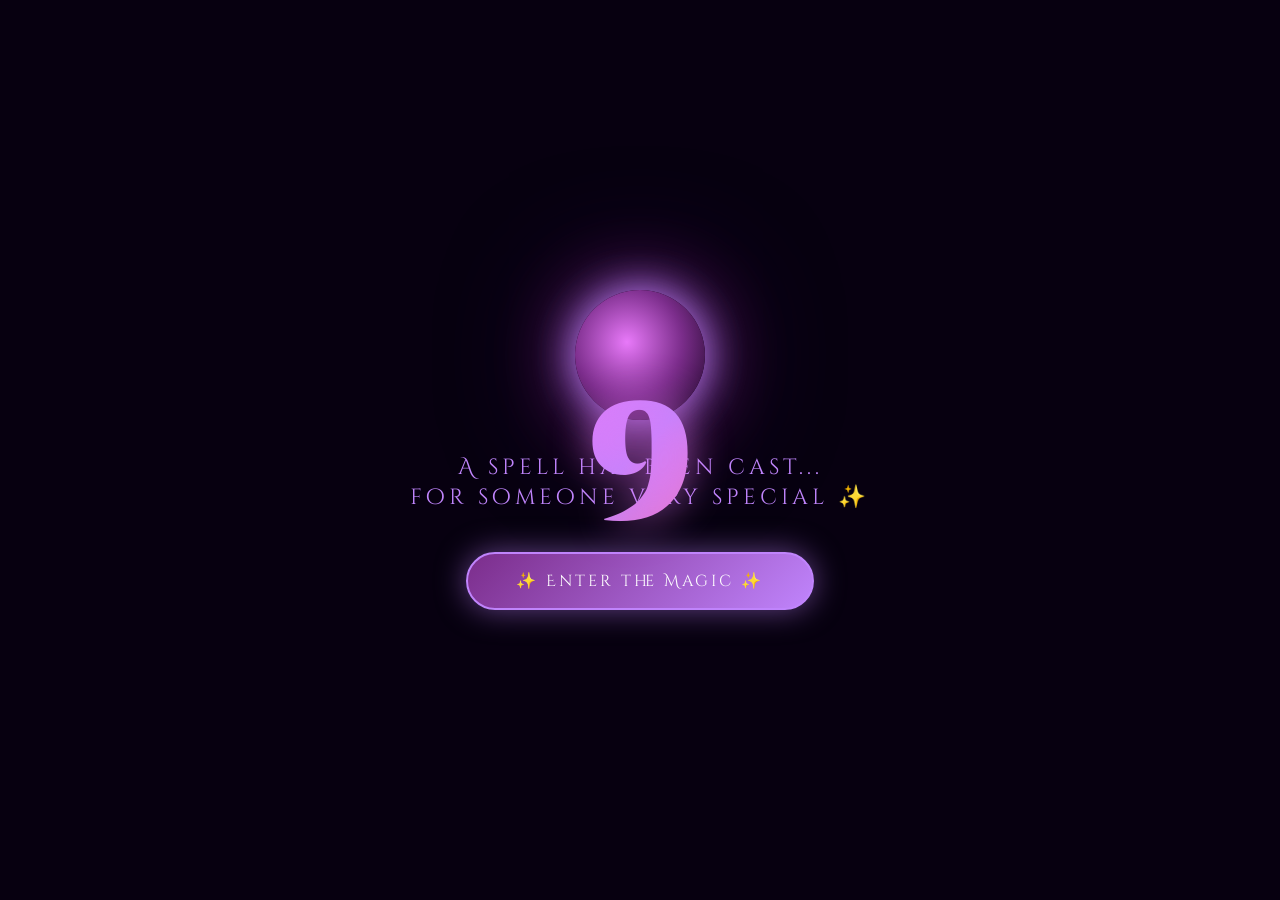
==== commit 9d62855c: "its her birthday" ====
--- a/lucy_birthday_v2.html
+++ b/lucy_birthday_v2.html
@@ -511,13 +511,7 @@
 .letter-text .em2{color:var(--lavender);font-style:normal}
 .letter-sig{font-family:'Satisfy',cursive;font-size:1.8rem;color:var(--gold);margin-top:2rem;text-align:right}
 
-/* ── MUSIC BUTTON ── */
-#musicToggle{position:fixed;bottom:5rem;right:1.5rem;z-index:9000;width:50px;height:50px;border-radius:50%;background:linear-gradient(135deg,#7b2d8b,#c084fc);border:2px solid var(--lavender);color:white;font-size:1.4rem;cursor:pointer;box-shadow:0 0 28px rgba(192,132,252,.5);display:flex;align-items:center;justify-content:center;transition:all .3s;animation:btnGlow 2s ease-in-out infinite}
-#musicToggle:hover{transform:scale(1.18)}
-
-/* ── MUSIC VISUALIZATION ── */
-.music-bar{position:absolute;bottom:5.5rem;right:2rem;width:30px;height:30px;animation:barAnimate 1.2s ease-in-out infinite;pointer-events:none}
-.music-bar.active{animation:barAnimate .6s ease-in-out infinite}
+
 
 /* ── MOBILE ── */
 @media(max-width:768px){
@@ -829,8 +823,7 @@
   <button class="nav-btn" id="nextBtn" onclick="changePage(1)">NEXT →</button>
 </div>
 
-<!-- MUSIC -->
-<button id="musicToggle" onclick="toggleMusic()" title="Toggle magical ambience">🎵</button>
+
 
 <script>
 // ── STARFIELD ──
@@ -906,23 +899,9 @@
   setTimeout(spawnFireworks,1400);
   drawNatalChart();
   startCountdown();
-  startBackgroundMusic();
-}
-
-function startBackgroundMusic(){
-  if(!audioCtx){ 
-    audioCtx=new(window.AudioContext||window.webkitAudioContext)(); 
-    masterVolume=audioCtx.createGain(); 
-    masterVolume.connect(audioCtx.destination); 
-    masterVolume.gain.value=0.15;
-    gainNode=audioCtx.createGain(); 
-    gainNode.connect(masterVolume); 
-  }
-  musicOn=true;
-  const btn=document.getElementById('musicToggle');
-  btn.textContent='🔊';
-  setTimeout(playBirthdayMelody,500);
-}
+}
+
+
 
 // ── PAGE SYSTEM ──
 const TOTAL=10;
@@ -1080,9 +1059,6 @@
   card.classList.remove('flipped'); void card.offsetWidth;
   card.classList.add('flipped');
   spawnFireworks();
-  // Play a sound effect
-  playNote(523,0,.3,'sine',.2);
-  playNote(659,0.35,.3,'sine',.2);
 }
 
 // ── COUNTDOWN ──
@@ -1106,99 +1082,6 @@
   tick(); setInterval(tick,1000);
 }
 
-// ── MUSIC ──
-let audioCtx=null, musicOn=false, gainNode=null, masterVolume=null;
-function toggleMusic(){
-  const btn=document.getElementById('musicToggle');
-  if(!audioCtx){ 
-    audioCtx=new(window.AudioContext||window.webkitAudioContext)(); 
-    masterVolume=audioCtx.createGain(); 
-    masterVolume.connect(audioCtx.destination); 
-    masterVolume.gain.value=0.15;
-    gainNode=audioCtx.createGain(); 
-    gainNode.connect(masterVolume); 
-  }
-  if(musicOn){ 
-    gainNode.gain.exponentialRampToValueAtTime(0.001,audioCtx.currentTime+0.5);
-    musicOn=false; 
-    btn.textContent='🎵'; 
-    return; 
-  }
-  musicOn=true; 
-  btn.textContent='🔊';
-  gainNode.gain.setValueAtTime(0.001,audioCtx.currentTime);
-  gainNode.gain.exponentialRampToValueAtTime(0.15,audioCtx.currentTime+0.3);
-  
-  // Play the Happy Birthday song with harmony
-  playBirthdayMelody();
-}
-
-function playNote(freq,start,dur,wave='sine',vol=0.3){
-  if(!audioCtx||!gainNode) return;
-  const o=audioCtx.createOscillator(), g=audioCtx.createGain();
-  o.type=wave; o.frequency.value=freq;
-  g.gain.setValueAtTime(0,audioCtx.currentTime+start);
-  g.gain.linearRampToValueAtTime(vol,audioCtx.currentTime+start+.05);
-  g.gain.exponentialRampToValueAtTime(.001,audioCtx.currentTime+start+dur);
-  o.connect(g); g.connect(gainNode);
-  o.start(audioCtx.currentTime+start); o.stop(audioCtx.currentTime+start+dur);
-}
-
-function playBirthdayMelody(){
-  // Happy Birthday notes (C major)
-  // [frequency, duration, delay]
-  const notes=[
-    [262, .4, 0],    // C
-    [262, .4, .45],  // C
-    [294, .8, .9],   // D
-    [262, .8, 1.8],  // C
-    [349, .8, 2.7],  // F
-    [330, 1.6, 3.6], // E (longer)
-    
-    [262, .4, 5.3],  // C
-    [262, .4, 5.75], // C
-    [294, .8, 6.2],  // D
-    [262, .8, 7.1],  // C
-    [392, .8, 8],    // G
-    [349, 1.6, 8.9], // F (longer)
-    
-    [262, .4, 10.6], // C
-    [262, .4, 11.05],// C
-    [523, .8, 11.5], // C5
-    [440, .8, 12.4], // A
-    [349, .8, 13.3], // F
-    [330, .8, 14.2], // E
-    [294, 1.6, 15.1],// D (longer)
-    
-    // Harmony notes (lower)
-    [131, .4, 0],    // C low
-    [147, .8, 1.8],  // D low
-    [262, 1.6, 3.6], // C
-    
-    [131, .4, 5.3],
-    [147, .8, 7.1],
-    [262, 1.6, 8.9],
-  ];
-  
-  notes.forEach(([f,dur,delay])=>playNote(f,delay,dur,'sine',.25));
-  
-  // Background ambient tone
-  playNote(262,0,20.5,'sine',.08);
-  playNote(196,3,20.5,'sine',.08);
-  
-  // Loop the music if it's still playing
-  if(musicOn){
-    setTimeout(playBirthdayMelody, 21000);
-  }
-}
-
-// Auto-play soft ambient music on page load for engagement
-window.addEventListener('load',()=>{
-  setTimeout(()=>{
-    // Don't auto-play due to browser policies, but set up for user to enable
-  },1000);
-});
-
 // ── NATAL CHART ──
 function drawNatalChart(){
   const canvas=document.getElementById('natalCanvas');
